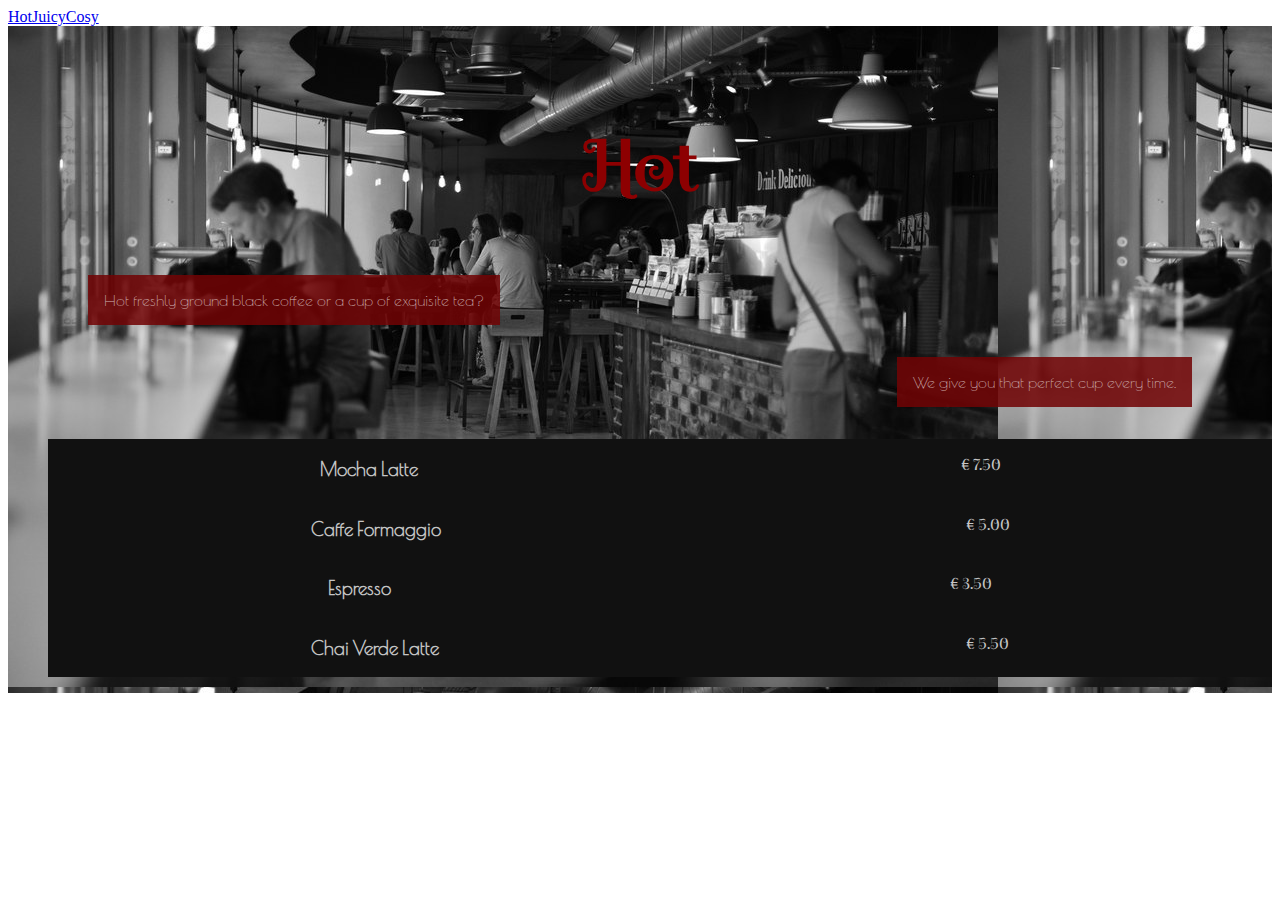
==== index.html @ 43ff61ba "Adding some fonts" ====
<!DOCTYPE html>
<html lang="en">

<head>
  <meta charset="UTF-8">
  <meta name="viewport" content="width=device-width, initial-scale=1.0">
  <title>exercise-html-css-caffe-retro
  </title>
  <link rel="stylesheet" href="index.css">
  <link rel="preconnect" href="https://fonts.googleapis.com" />
  <link rel="preconnect" href="https://fonts.gstatic.com" crossorigin />
  <link href="https://fonts.googleapis.com/css2?family=Poiret+One&family=Spirax&display=swap" rel="stylesheet" />
</head>

<header>
  <nav>
    <a href="hot.html">Hot</a><a href="juicy.html">Juicy</a><a href="cosy.html">Cosy</a>
  </nav>
</header>

<body>
  <section>
    <h1>Hot</h1>

    <div class="para_wrapper">
      <p>Hot freshly ground black coffee or a cup of exquisite tea?</p>
      <p>We give you that perfect cup every time.</p>
    </div>
    <ul>
      <li>
        <article>
          <h3>Mocha Latte</h3>
          <p>€ 7.50</p>
        </article>
      </li>
      <li>
        <article>
          <h3>Caffe Formaggio</h3>
          <p>€ 5.00</p>
        </article>
      </li>
      <li>
        <article>
          <h3>Espresso</h3>
          <p>€ 3.50</p>
        </article>
      </li>
      <li>
        <article>
          <h3>Chai Verde Latte</h3>
          <p>€ 5.50</p>
        </article>
      </li>
    </ul>
  </section>
</body>

</html>
---- index.css ----
body {
  /* font-family: "Poiret One", sans-serif;
font-family: "Spirax", sans-serif; */
}

section {
  background-image: image-set('/asstes/hot.jpg');
  display: flex;
  flex-direction: column;
  h1 {
    color: #8d0001;
    align-self: center;
    padding-top: 48px;
    font-size: 72px;
    font-family: 'Spirax', sans-serif;
  }
}
.para_wrapper {
  margin-inline: 80px;
  display: flex;
  align-content: center;
  flex-direction: column;
}
.para_wrapper > p {
  font-family: 'Poiret One', sans-serif;
  padding: 16px;
  color: #d0b4b4;
  background-color: #710305dc;
  align-self: flex-start;
  &:last-child {
    align-self: flex-end;
  }
}

article {
  font-family: 'Spirax', sans-serif;
  display: flex;
  flex-wrap: wrap;
  justify-content: space-around;
  background: #111111;
  color: #c5c5c5;
  h3 {
    font-family: 'Poiret One', sans-serif;
  }
}

ul {
  li {
    list-style: none;
  }
}
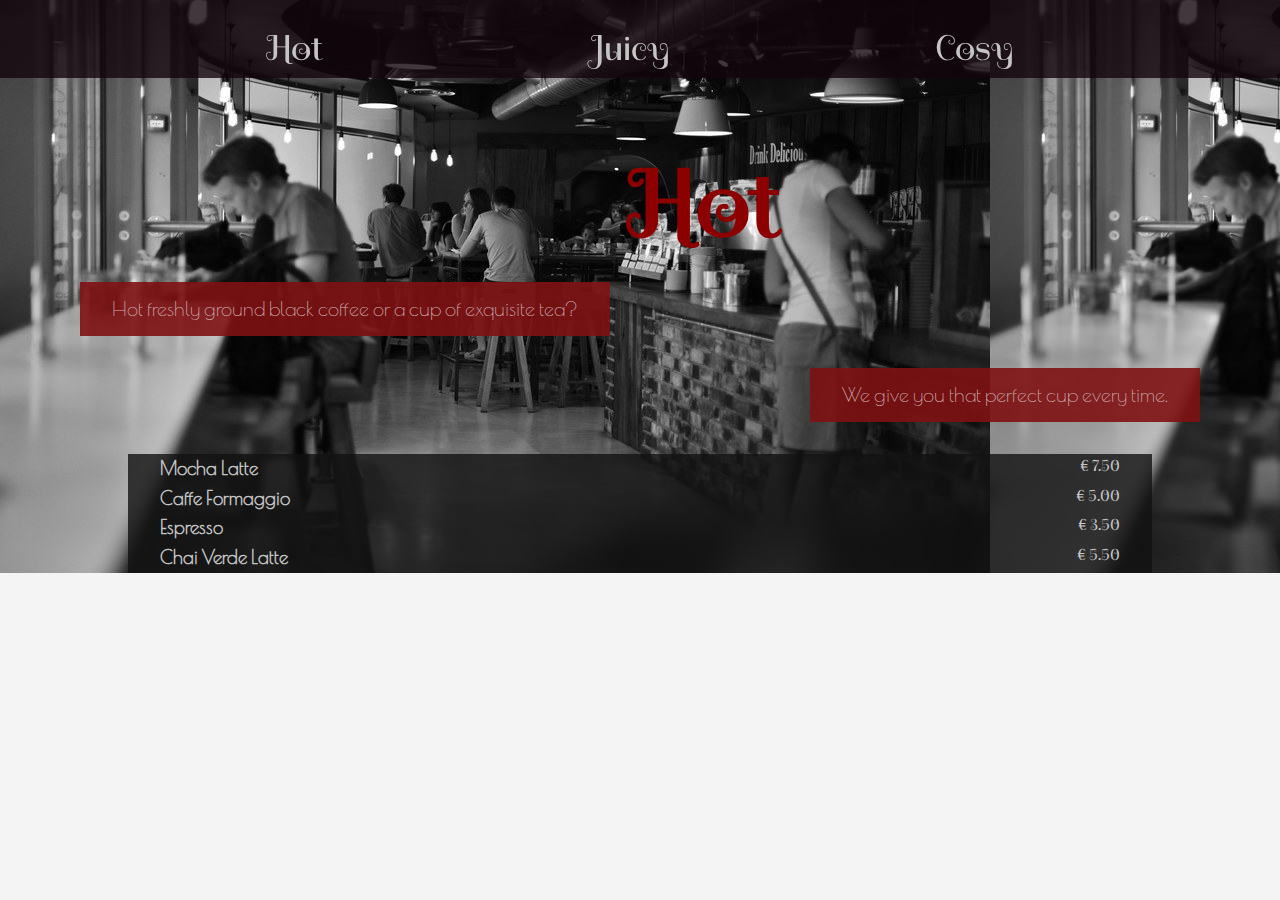
==== commit a73bf780: "centering the text" ====
--- a/index.html
+++ b/index.html
@@ -12,13 +12,13 @@
   <link href="https://fonts.googleapis.com/css2?family=Poiret+One&family=Spirax&display=swap" rel="stylesheet" />
 </head>
 
-<header>
-  <nav>
-    <a href="hot.html">Hot</a><a href="juicy.html">Juicy</a><a href="cosy.html">Cosy</a>
-  </nav>
-</header>
+<body>
+  <header>
+    <nav>
+      <a href="hot.html">Hot</a><a href="juicy.html">Juicy</a><a href="cosy.html">Cosy</a>
+    </nav>
+  </header>
 
-<body>
   <section>
     <h1>Hot</h1>
 
--- a/index.css
+++ b/index.css
@@ -1,17 +1,60 @@
+:root {
+  --main-bg-color: #cd8000;
+  --main-text-color: aliceblue;
+  --nav-bg-color: #a44801;
+  --nav-hover-color: #c3ab00;
+  --header-bg-color: #333;
+  --header-text-color: #fff;
+  --footer-bg-color: #a44801;
+  --footer-text-color: #fff;
+  --padding-small: 10px;
+  --padding-large: 20px;
+  --font-family: Arial, sans-serif;
+}
+/* Basic reset */
+* {
+  margin: 0;
+  padding: 0;
+  box-sizing: border-box;
+}
 body {
   /* font-family: "Poiret One", sans-serif;
 font-family: "Spirax", sans-serif; */
+
+  line-height: 1.6;
+  margin: 0;
+  padding: 0;
+  background: #f4f4f4;
 }
-
+nav {
+  display: flex;
+  position: fixed;
+  justify-content: space-evenly;
+  width: 100%;
+  padding-top: 20px;
+  background-color: hwb(324 2% 92% / 0.8);
+  color: #c5c5c5;
+  align-items: center;
+  align-content: center;
+  a {
+    text-decoration: none;
+    color: #c5c5c5;
+    font-size: 36px;
+    font-family: 'Spirax', sans-serif;
+  }
+}
 section {
   background-image: image-set('/asstes/hot.jpg');
+
   display: flex;
   flex-direction: column;
   h1 {
+    margin-left: 8rem;
     color: #8d0001;
     align-self: center;
-    padding-top: 48px;
-    font-size: 72px;
+    padding-top: 64px;
+    margin-top: 4rem;
+    font-size: 96px;
     font-family: 'Spirax', sans-serif;
   }
 }
@@ -20,15 +63,22 @@
   display: flex;
   align-content: center;
   flex-direction: column;
+  align-items: center;
 }
 .para_wrapper > p {
+  font-size: 20px;
   font-family: 'Poiret One', sans-serif;
-  padding: 16px;
+  padding: 11px;
   color: #d0b4b4;
-  background-color: #710305dc;
-  align-self: flex-start;
+  background-color: rgb(126, 17, 19, 0.9);
+  width: fit-content;
+  padding-inline: 2rem;
+
+  align-self: self-start;
   &:last-child {
-    align-self: flex-end;
+    align-self: self-end;
+
+    margin-block: 2rem;
   }
 }
 
@@ -36,8 +86,9 @@
   font-family: 'Spirax', sans-serif;
   display: flex;
   flex-wrap: wrap;
-  justify-content: space-around;
-  background: #111111;
+  justify-content: space-between;
+  padding-inline: 2rem;
+  background: rgb(17, 17, 17, 0.8);
   color: #c5c5c5;
   h3 {
     font-family: 'Poiret One', sans-serif;
@@ -45,6 +96,7 @@
 }
 
 ul {
+  margin-inline: 8rem;
   li {
     list-style: none;
   }
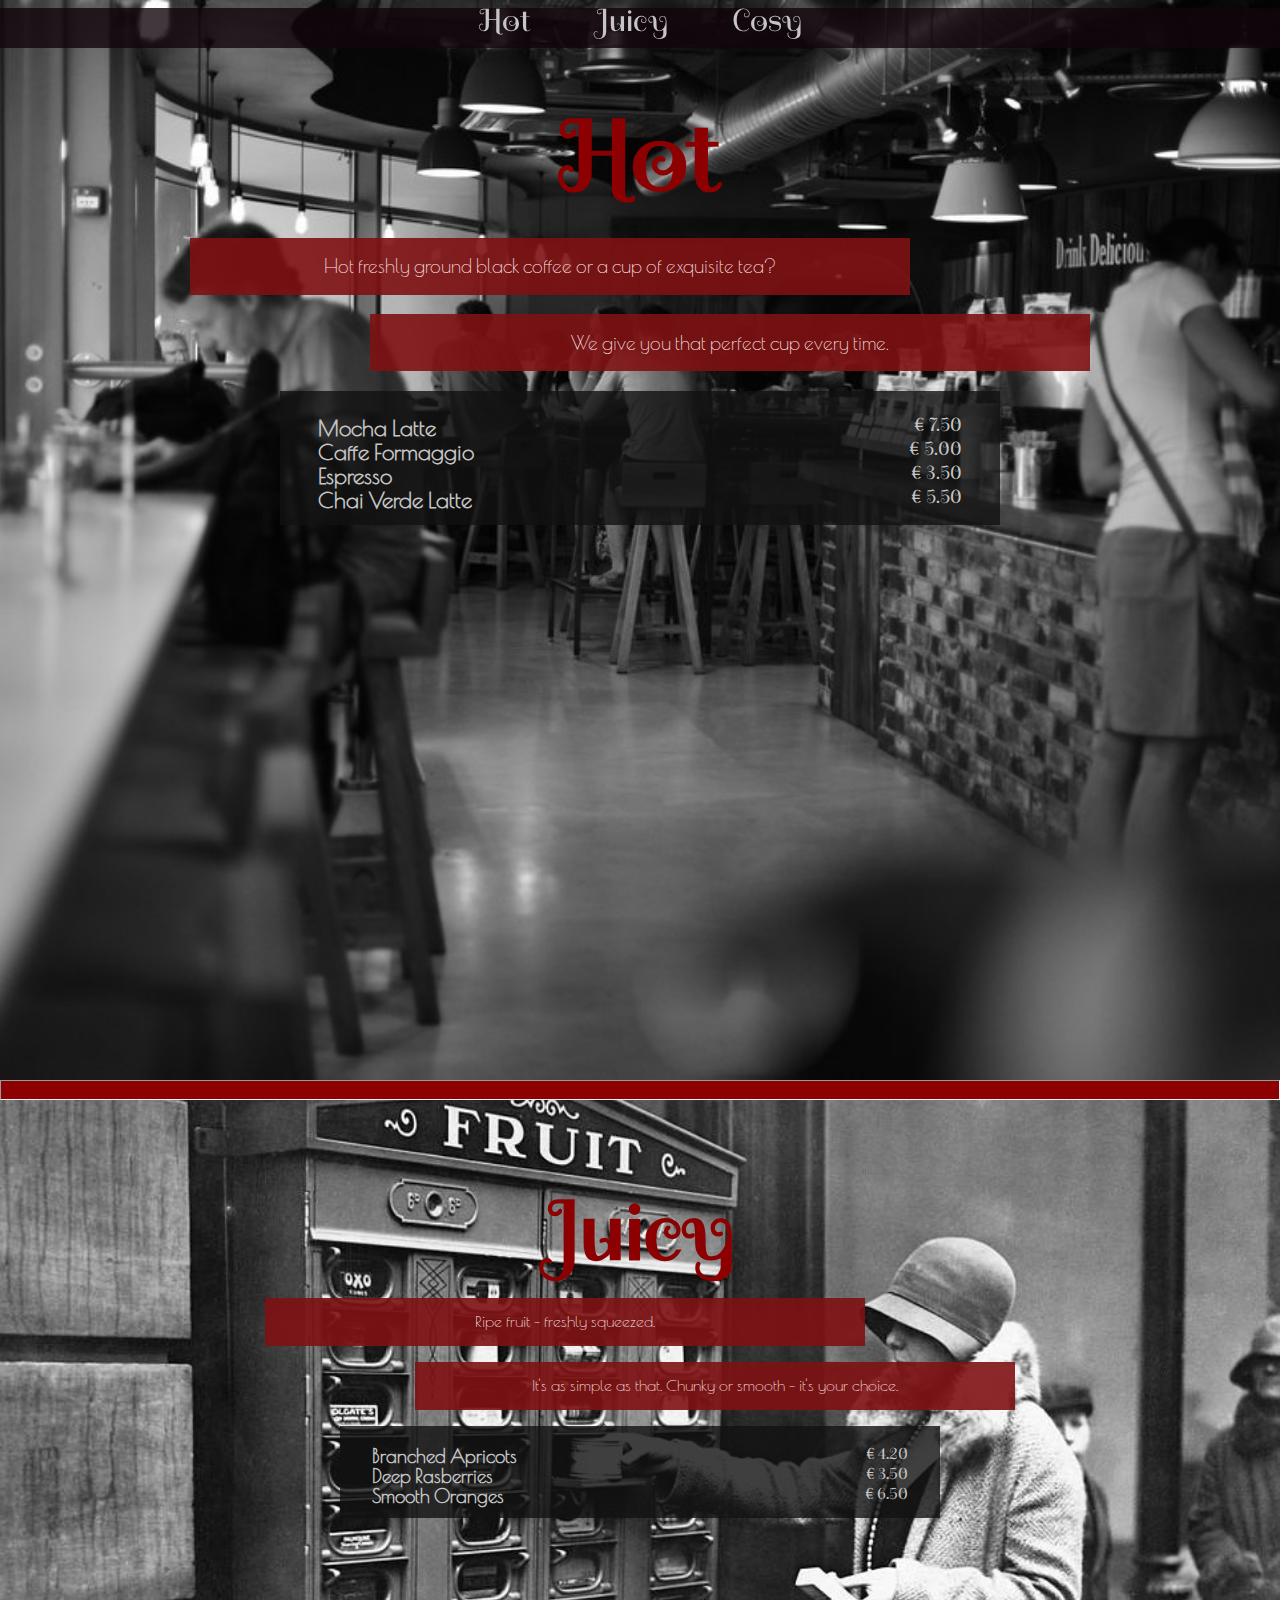
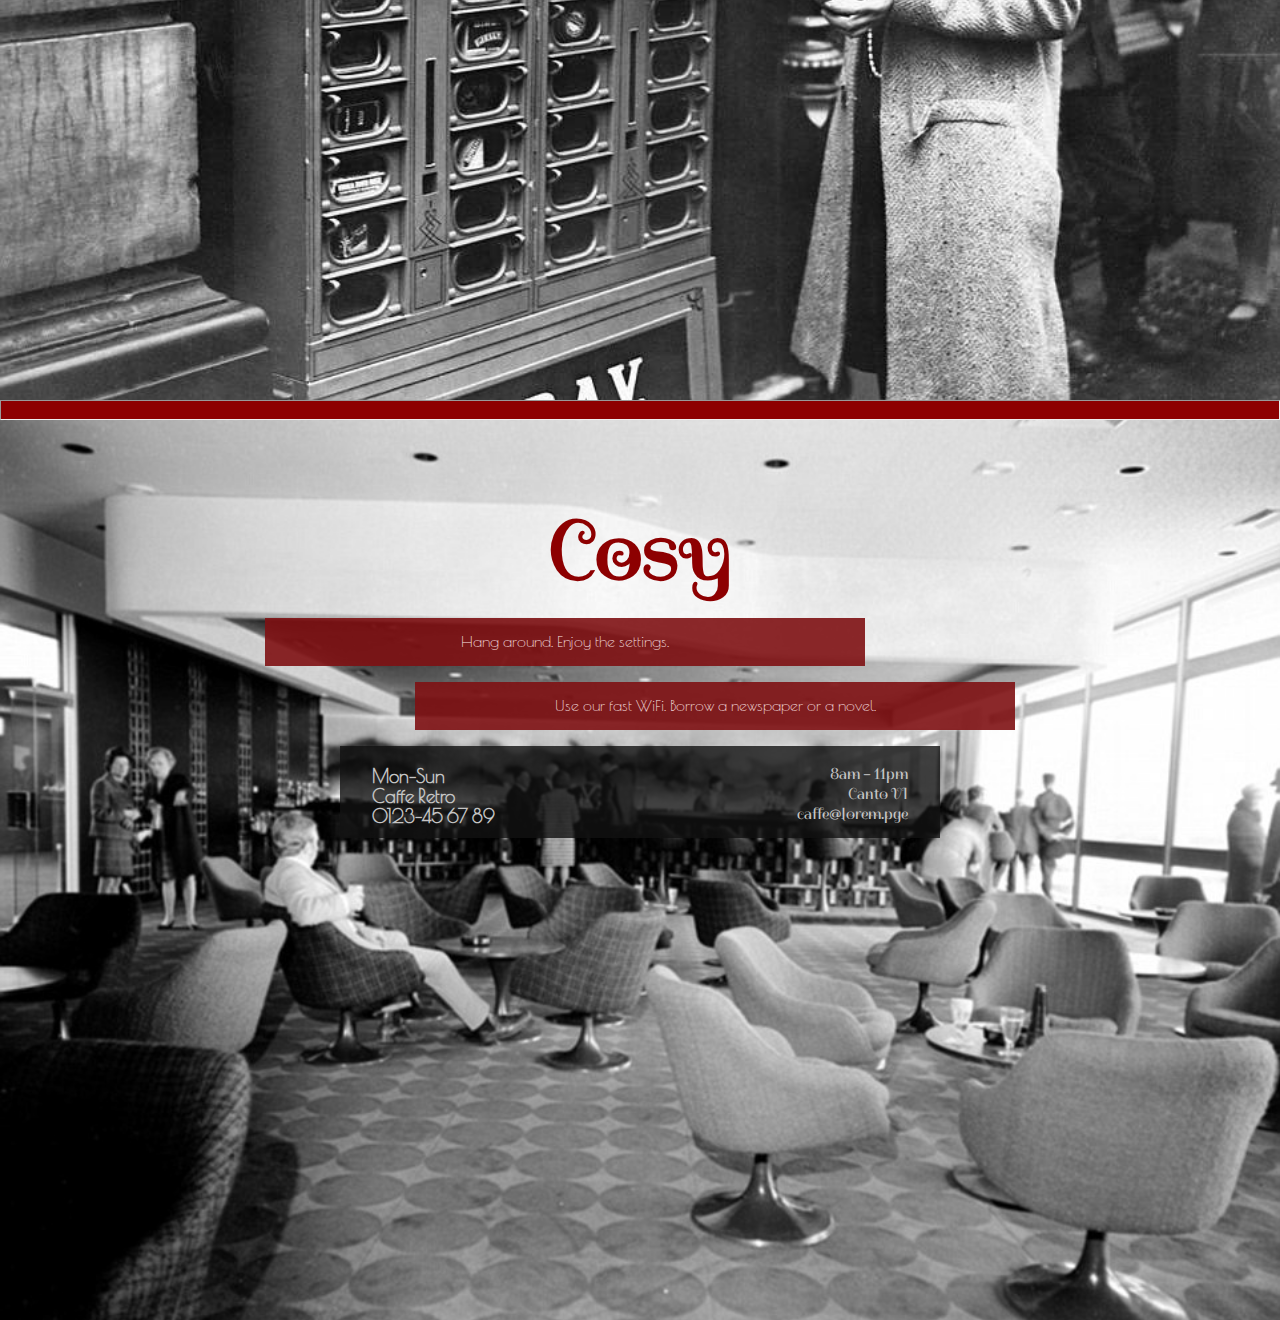
==== commit 116a239e: "adding bg.images" ====
--- a/index.html
+++ b/index.html
@@ -4,54 +4,117 @@
 <head>
   <meta charset="UTF-8">
   <meta name="viewport" content="width=device-width, initial-scale=1.0">
-  <title>exercise-html-css-caffe-retro
-  </title>
-  <link rel="stylesheet" href="index.css">
+  <title>caffe-retro Hot</title>
   <link rel="preconnect" href="https://fonts.googleapis.com" />
   <link rel="preconnect" href="https://fonts.gstatic.com" crossorigin />
   <link href="https://fonts.googleapis.com/css2?family=Poiret+One&family=Spirax&display=swap" rel="stylesheet" />
+  <link rel="stylesheet" href="index.css">
 </head>
 
 <body>
   <header>
     <nav>
-      <a href="hot.html">Hot</a><a href="juicy.html">Juicy</a><a href="cosy.html">Cosy</a>
+      <a href="index.html">Hot</a>
+      <a href="#juicy">Juicy</a>
+      <a href="#cosy">Cosy</a>
     </nav>
   </header>
 
-  <section>
-    <h1>Hot</h1>
+  <section class="container-hot">
+    <div class="container-wrapper">
+      <h1 class="container-title">Hot</h1>
+      <div class="para-container">
+        <p>Hot freshly ground black coffee or a cup of exquisite tea?</p>
+        <p>We give you that perfect cup every time.</p>
+      </div>
+      <ul class="list-container">
+        <li>
+          <article class="article">
+            <h3 class="article-head">Mocha Latte</h3>
+            <p class="article-price">€ 7.50</p>
+          </article>
+        </li>
+        <li>
+          <article class="article">
+            <h3 class="article-head">Caffe Formaggio</h3>
+            <p class="article-price">€ 5.00</p>
+          </article>
+        </li>
+        <li>
+          <article class="article">
+            <h3 class="article-head">Espresso</h3>
+            <p class="article-price">€ 3.50</p>
+          </article>
+        </li>
+        <li>
+          <article class="article">
+            <h3 class="article-head">Chai Verde Latte</h3>
+            <p class="article-price">€ 5.50</p>
+          </article>
+        </li>
+      </ul>
+    </div>
+  </section>
+  <hr class="horizontal">
+  <section class="container-juicy" id="juicy">
+    <div class="container-wrapper">
+      <h1 class="container-title">Juicy</h1>
+      <div class="para-container">
+        <p>Ripe fruit - freshly squeezed.</p>
+        <p>It's as simple as that. Chunky or smooth - it's your choice.</p>
+      </div>
+      <ul class="list-container">
+        <li>
+          <article class="article">
+            <h3 class="article-head">Branched Apricots</h3>
+            <p class="article-price">€ 4.20</p>
+          </article>
+        </li>
+        <li>
+          <article class="article">
+            <h3 class="article-head">Deep Rasberries</h3>
+            <p class="article-price">€ 3.50</p>
+          </article>
+        </li>
+        <li>
+          <article class="article">
+            <h3 class="article-head">Smooth Oranges</h3>
+            <p class="article-price">€ 6.50</p>
+          </article>
+        </li>
 
-    <div class="para_wrapper">
-      <p>Hot freshly ground black coffee or a cup of exquisite tea?</p>
-      <p>We give you that perfect cup every time.</p>
+      </ul>
     </div>
-    <ul>
-      <li>
-        <article>
-          <h3>Mocha Latte</h3>
-          <p>€ 7.50</p>
-        </article>
-      </li>
-      <li>
-        <article>
-          <h3>Caffe Formaggio</h3>
-          <p>€ 5.00</p>
-        </article>
-      </li>
-      <li>
-        <article>
-          <h3>Espresso</h3>
-          <p>€ 3.50</p>
-        </article>
-      </li>
-      <li>
-        <article>
-          <h3>Chai Verde Latte</h3>
-          <p>€ 5.50</p>
-        </article>
-      </li>
-    </ul>
+  </section>
+  <hr class="horizontal">
+  <section class="container-cosy" id="cosy">
+    <div class="container-wrapper">
+      <h1 class="container-title">Cosy</h1>
+      <div class="para-container">
+        <p>Hang around. Enjoy the settings.</p>
+        <p>Use our fast WiFi. Borrow a newspaper or a novel.</p>
+      </div>
+      <ul class="list-container">
+        <li>
+          <article class="article">
+            <h3 class="article-head">Mon-Sun</h3>
+            <p class="article-price">8am – 11pm</p>
+          </article>
+        </li>
+        <li>
+          <article class="article">
+            <h3 class="article-head">Caffe Retro</h3>
+            <p class="article-price">Canto VI</p>
+          </article>
+        </li>
+        <li>
+          <article class="article">
+            <h3 class="article-head">0123-45 67 89</h3>
+            <p class="article-price">caffe@lorem.pge</p>
+          </article>
+        </li>
+      </ul>
+    </div>
   </section>
 </body>
 
--- a/index.css
+++ b/index.css
@@ -1,15 +1,10 @@
 :root {
-  --main-bg-color: #cd8000;
-  --main-text-color: aliceblue;
-  --nav-bg-color: #a44801;
-  --nav-hover-color: #c3ab00;
-  --header-bg-color: #333;
-  --header-text-color: #fff;
-  --footer-bg-color: #a44801;
-  --footer-text-color: #fff;
-  --padding-small: 10px;
-  --padding-large: 20px;
-  --font-family: Arial, sans-serif;
+  --nav-bg-color: hwb(324 2% 92% / 0.8);
+  --list-bg-color: rgba(17, 17, 17, 0.8);
+  --title-color: #8d0001;
+  --text-color: #c5c5c5;
+  --font-Poiret: 'Poiret One', sans-serif;
+  --font-Spirax: 'Spirax', sans-serif;
 }
 /* Basic reset */
 * {
@@ -26,78 +21,126 @@
   padding: 0;
   background: #f4f4f4;
 }
-nav {
+header {
   display: flex;
   position: fixed;
   justify-content: space-evenly;
   width: 100%;
-  padding-top: 20px;
-  background-color: hwb(324 2% 92% / 0.8);
-  color: #c5c5c5;
-  align-items: center;
-  align-content: center;
+  background-color: var(--nav-bg-color);
+  color: var(--text-color);
+  height: 40px;
+  margin-top: 8px;
+}
+nav {
+  display: flex;
+  width: 100%;
+  justify-content: center;
+  gap: 4rem;
+  padding-block: 2px;
+  overflow: hidden;
+  align-items: flex-end;
   a {
     text-decoration: none;
-    color: #c5c5c5;
-    font-size: 36px;
-    font-family: 'Spirax', sans-serif;
+    color: var(--text-color);
+    font-size: 32px;
+    font-family: var(--font-Spirax);
   }
 }
-section {
-  background-image: image-set('/asstes/hot.jpg');
-
+.container-hot {
+  background-image: url('/asstes/hot.jpg');
+  background-size: cover;
+  background-repeat: no-repeat;
+  background-position: center;
+  width: 100%;
+  align-items: center;
+  height: 100vh;
   display: flex;
   flex-direction: column;
-  h1 {
-    margin-left: 8rem;
-    color: #8d0001;
-    align-self: center;
-    padding-top: 64px;
-    margin-top: 4rem;
-    font-size: 96px;
-    font-family: 'Spirax', sans-serif;
-  }
+  zoom: 1.2;
 }
-.para_wrapper {
-  margin-inline: 80px;
+.container-juicy {
+  background-image: url('/asstes/juicy.jpg');
+  background-size: cover;
+  background-repeat: no-repeat;
+  background-position: center;
+  width: 100%;
+  align-items: center;
+  height: 100vh;
+  display: flex;
+  flex-direction: column;
+}
+.container-cosy {
+  background-image: url('/asstes/cosy.jpg');
+  background-size: cover;
+  background-repeat: no-repeat;
+  background-position: center;
+  width: 100%;
+  align-items: center;
+  height: 100vh;
+  display: flex;
+  flex-direction: column;
+}
+.container-title {
+  color: var(--title-color);
+  align-self: center;
+  margin-top: 4rem;
+  font-size: 84px;
+  font-weight: 900;
+  font-family: var(--font-Spirax);
+}
+.container-wrapper {
+  display: flex;
+  flex-direction: column;
+  width: 750px;
+  align-items: center;
+}
+.para-container {
+  margin-inline: 2rem;
   display: flex;
   align-content: center;
   flex-direction: column;
   align-items: center;
+  min-width: 100%;
 }
-.para_wrapper > p {
-  font-size: 20px;
-  font-family: 'Poiret One', sans-serif;
+.para-container p {
+  font-family: var(--font-Poiret);
   padding: 11px;
-  color: #d0b4b4;
+  color: #ffe9e9;
   background-color: rgb(126, 17, 19, 0.9);
-  width: fit-content;
+  width: 600px;
+  display: flex;
+  justify-content: center;
   padding-inline: 2rem;
-
   align-self: self-start;
   &:last-child {
     align-self: self-end;
 
-    margin-block: 2rem;
+    margin-block: 1rem;
   }
 }
 
-article {
-  font-family: 'Spirax', sans-serif;
-  display: flex;
-  flex-wrap: wrap;
-  justify-content: space-between;
-  padding-inline: 2rem;
-  background: rgb(17, 17, 17, 0.8);
-  color: #c5c5c5;
-  h3 {
-    font-family: 'Poiret One', sans-serif;
-  }
+.list-container {
+  width: 600px;
+  padding: 1rem 2rem;
+  font-family: var(--font-Spirax);
+  background: var(--list-bg-color);
+  color: var(--text-color);
 }
 
-ul {
-  margin-inline: 8rem;
-  li {
-    list-style: none;
-  }
+.list-container li {
+  list-style: none;
+  height: 20px;
 }
+
+.article {
+  display: flex;
+  justify-content: space-between;
+}
+
+.article-head {
+  font-family: var(--font-Poiret);
+}
+.horizontal {
+  background-color: var(--title-color);
+  height: 20px;
+}
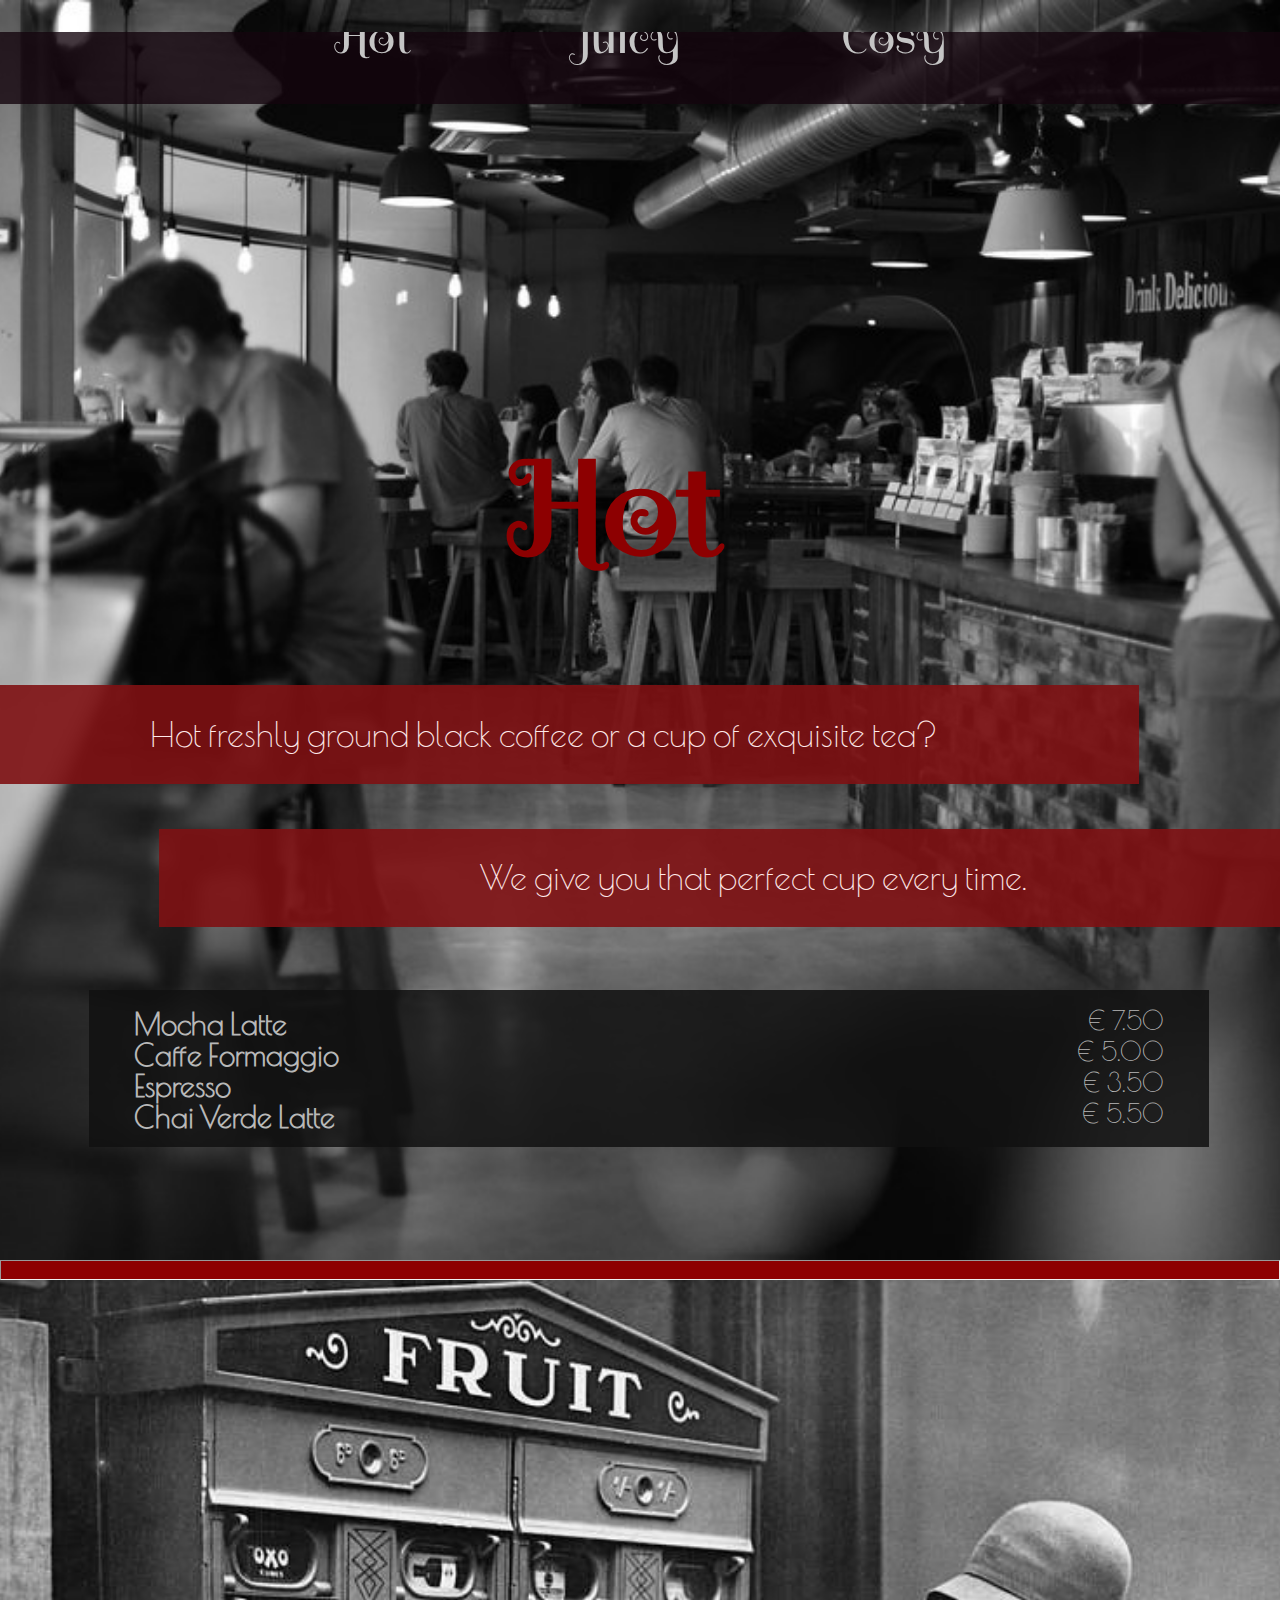
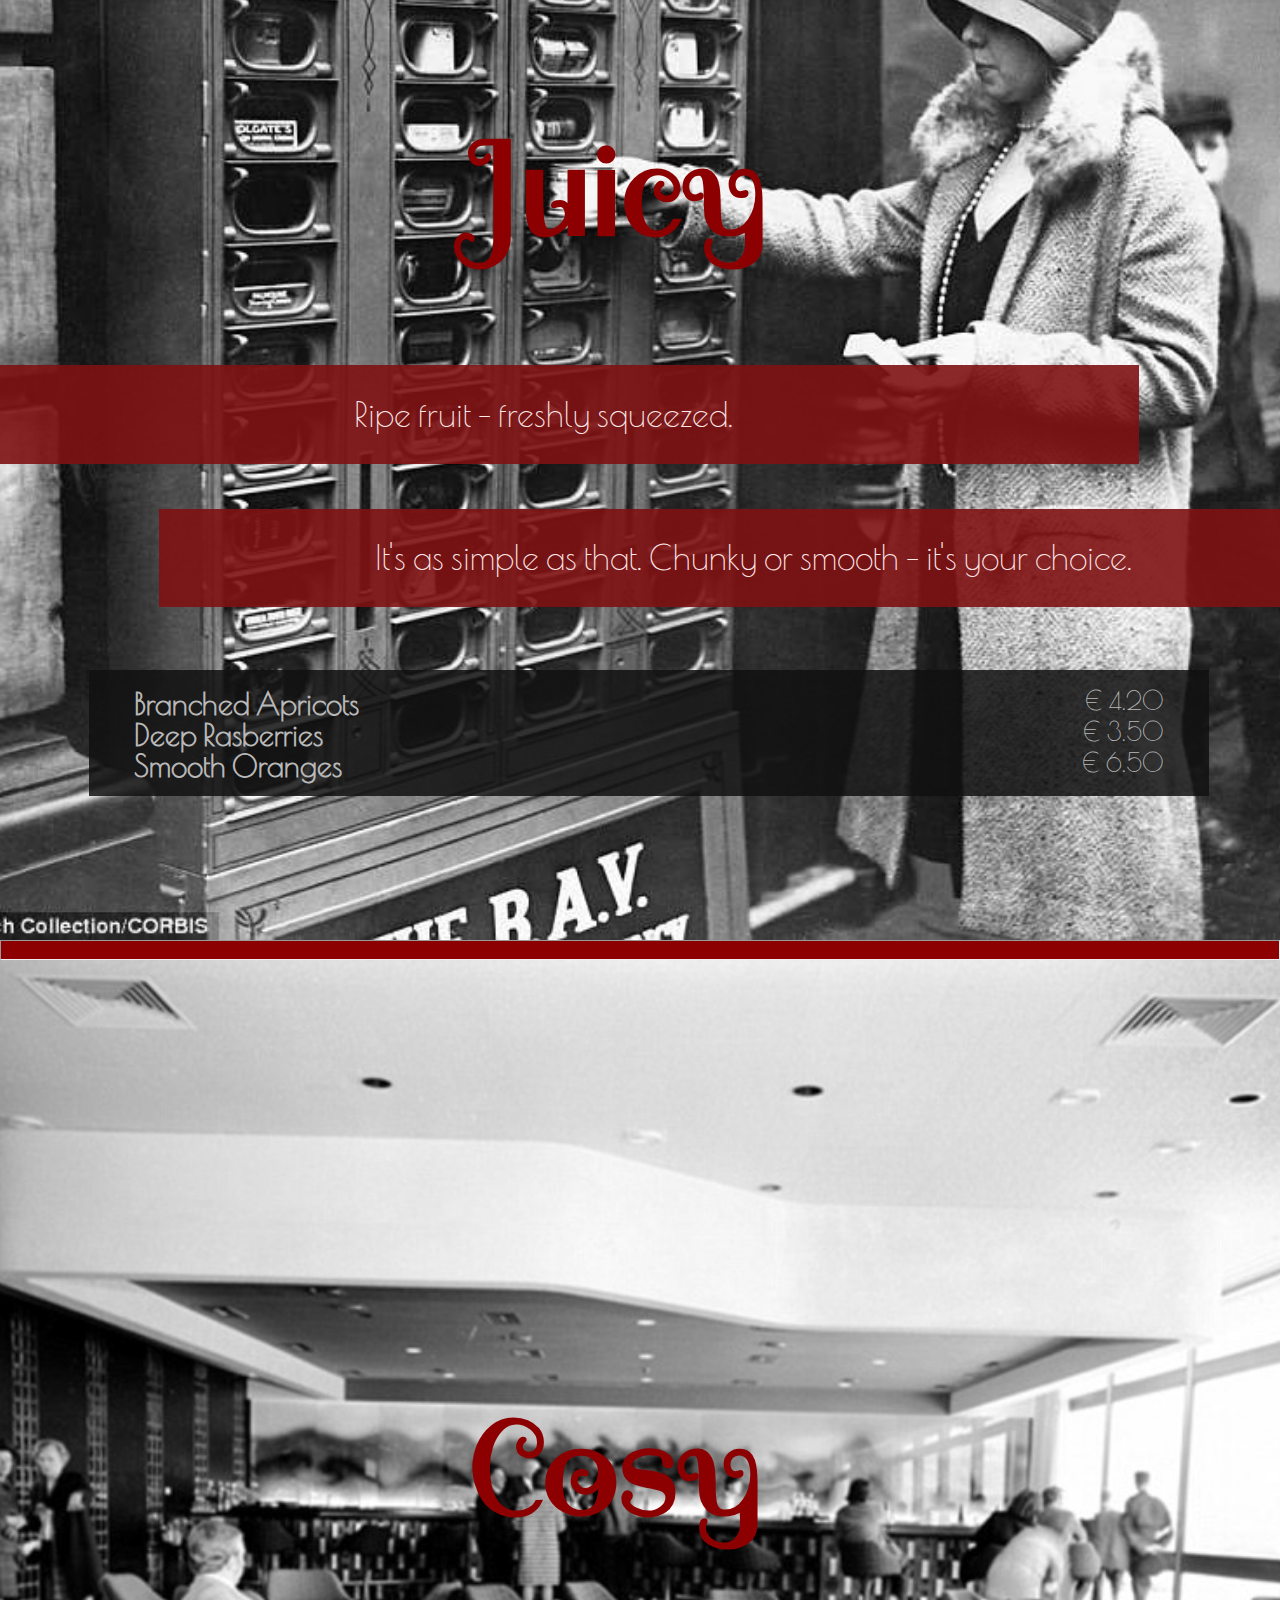
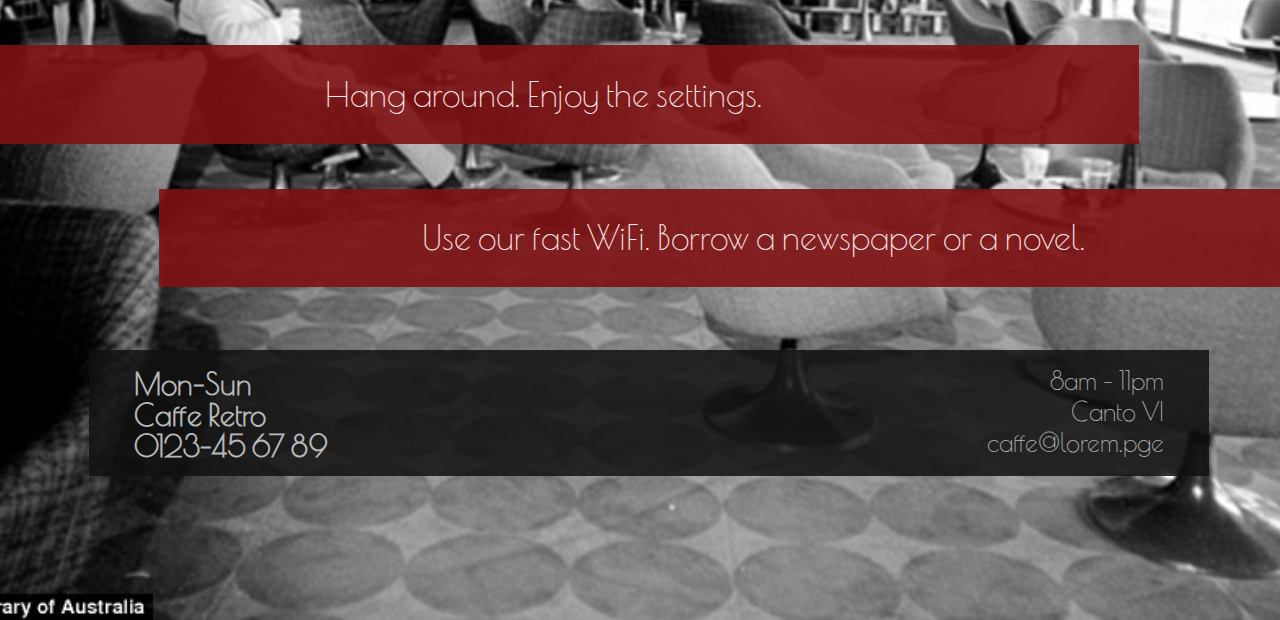
==== commit bfa963bb: "removing some extra code" ====
--- a/index.html
+++ b/index.html
@@ -20,7 +20,7 @@
     </nav>
   </header>
 
-  <section class="container-hot">
+  <section class="container-hot container">
     <div class="container-wrapper">
       <h1 class="container-title">Hot</h1>
       <div class="para-container">
@@ -56,7 +56,7 @@
     </div>
   </section>
   <hr class="horizontal">
-  <section class="container-juicy" id="juicy">
+  <section class="container-juicy container" id="juicy">
     <div class="container-wrapper">
       <h1 class="container-title">Juicy</h1>
       <div class="para-container">
@@ -87,7 +87,7 @@
     </div>
   </section>
   <hr class="horizontal">
-  <section class="container-cosy" id="cosy">
+  <section class="container-cosy container" id="cosy">
     <div class="container-wrapper">
       <h1 class="container-title">Cosy</h1>
       <div class="para-container">
--- a/index.css
+++ b/index.css
@@ -1,6 +1,7 @@
 :root {
   --nav-bg-color: hwb(324 2% 92% / 0.8);
-  --list-bg-color: rgba(17, 17, 17, 0.8);
+  --list-bg-color: rgba(17, 17, 17, 0.85);
+  --lis-color: #b8b8b8;
   --title-color: #8d0001;
   --text-color: #c5c5c5;
   --font-Poiret: 'Poiret One', sans-serif;
@@ -28,26 +29,35 @@
   width: 100%;
   background-color: var(--nav-bg-color);
   color: var(--text-color);
-  height: 40px;
-  margin-top: 8px;
+  margin-top: 2rem;
+  height: 8vh;
 }
 nav {
   display: flex;
   width: 100%;
   justify-content: center;
-  gap: 4rem;
-  padding-block: 2px;
+  gap: 10rem;
+  padding-block: 45px;
   overflow: hidden;
   align-items: flex-end;
   a {
     text-decoration: none;
     color: var(--text-color);
-    font-size: 32px;
+    font-size: 48px;
     font-family: var(--font-Spirax);
   }
 }
 .container-hot {
   background-image: url('/asstes/hot.jpg');
+  height: calc(100vh - 10vh);
+}
+.container-juicy {
+  background-image: url('/asstes/juicy.jpg');
+}
+.container-cosy {
+  background-image: url('/asstes/cosy.jpg');
+}
+.container {
   background-size: cover;
   background-repeat: no-repeat;
   background-position: center;
@@ -56,80 +66,89 @@
   height: 100vh;
   display: flex;
   flex-direction: column;
-  zoom: 1.2;
-}
-.container-juicy {
-  background-image: url('/asstes/juicy.jpg');
-  background-size: cover;
-  background-repeat: no-repeat;
-  background-position: center;
-  width: 100%;
-  align-items: center;
-  height: 100vh;
-  display: flex;
-  flex-direction: column;
-}
-.container-cosy {
-  background-image: url('/asstes/cosy.jpg');
-  background-size: cover;
-  background-repeat: no-repeat;
-  background-position: center;
-  width: 100%;
-  align-items: center;
-  height: 100vh;
-  display: flex;
-  flex-direction: column;
+  zoom: 1.4;
 }
 .container-title {
   color: var(--title-color);
   align-self: center;
-  margin-top: 4rem;
-  font-size: 84px;
+  font-size: 96px;
   font-weight: 900;
   font-family: var(--font-Spirax);
+  margin-top: 3rem;
+  padding-right: 3rem;
 }
+/* .cosy-title {
+  color: var(--title-color);
+  align-self: center;
+  font-size: 152px;
+  font-weight: 900;
+  font-family: var(--font-Spirax);
+  padding-right: 0rem;
+} */
 .container-wrapper {
   display: flex;
   flex-direction: column;
-  width: 750px;
+  /* width: 700px; */
   align-items: center;
+  margin-top: 15rem;
+
+  padding-left: 0.8rem;
 }
+/* .cosy-wrapper {
+  display: flex;
+  align-items: center;
+  margin-top: 16.5rem;
+} */
 .para-container {
   margin-inline: 2rem;
   display: flex;
   align-content: center;
   flex-direction: column;
   align-items: center;
-  min-width: 100%;
+  width: 1000px;
+  margin-top: 3rem;
 }
 .para-container p {
+  font-size: 24px;
   font-family: var(--font-Poiret);
   padding: 11px;
+  padding-block: 1rem;
   color: #ffe9e9;
   background-color: rgb(126, 17, 19, 0.9);
-  width: 600px;
+  /* width: 450px; */
+  width: 850px;
   display: flex;
   justify-content: center;
-  padding-inline: 2rem;
+  /* padding-inline: 1rem; */
+  margin-bottom: 2rem;
   align-self: self-start;
-  &:last-child {
+  /* &:last-child {
     align-self: self-end;
-
-    margin-block: 1rem;
-  }
+  } */
+}
+.para-container :last-child {
+  align-self: self-end;
 }
 
 .list-container {
-  width: 600px;
-  padding: 1rem 2rem;
-  font-family: var(--font-Spirax);
+  display: flex;
+  flex-direction: column;
+  justify-content: center;
+  padding: 0.5rem 2rem 1rem;
+  font-family: var(--font-Poiret);
   background: var(--list-bg-color);
+  margin-top: 0.8rem;
+  width: 800px;
+  height: fit-content;
+  /* height: 150px; */
   color: var(--text-color);
 }
 
 .list-container li {
   list-style: none;
-  height: 20px;
+  height: 22px;
+  font-size: 18px;
+  color: var(--lis-color);
 }
 
 .article {
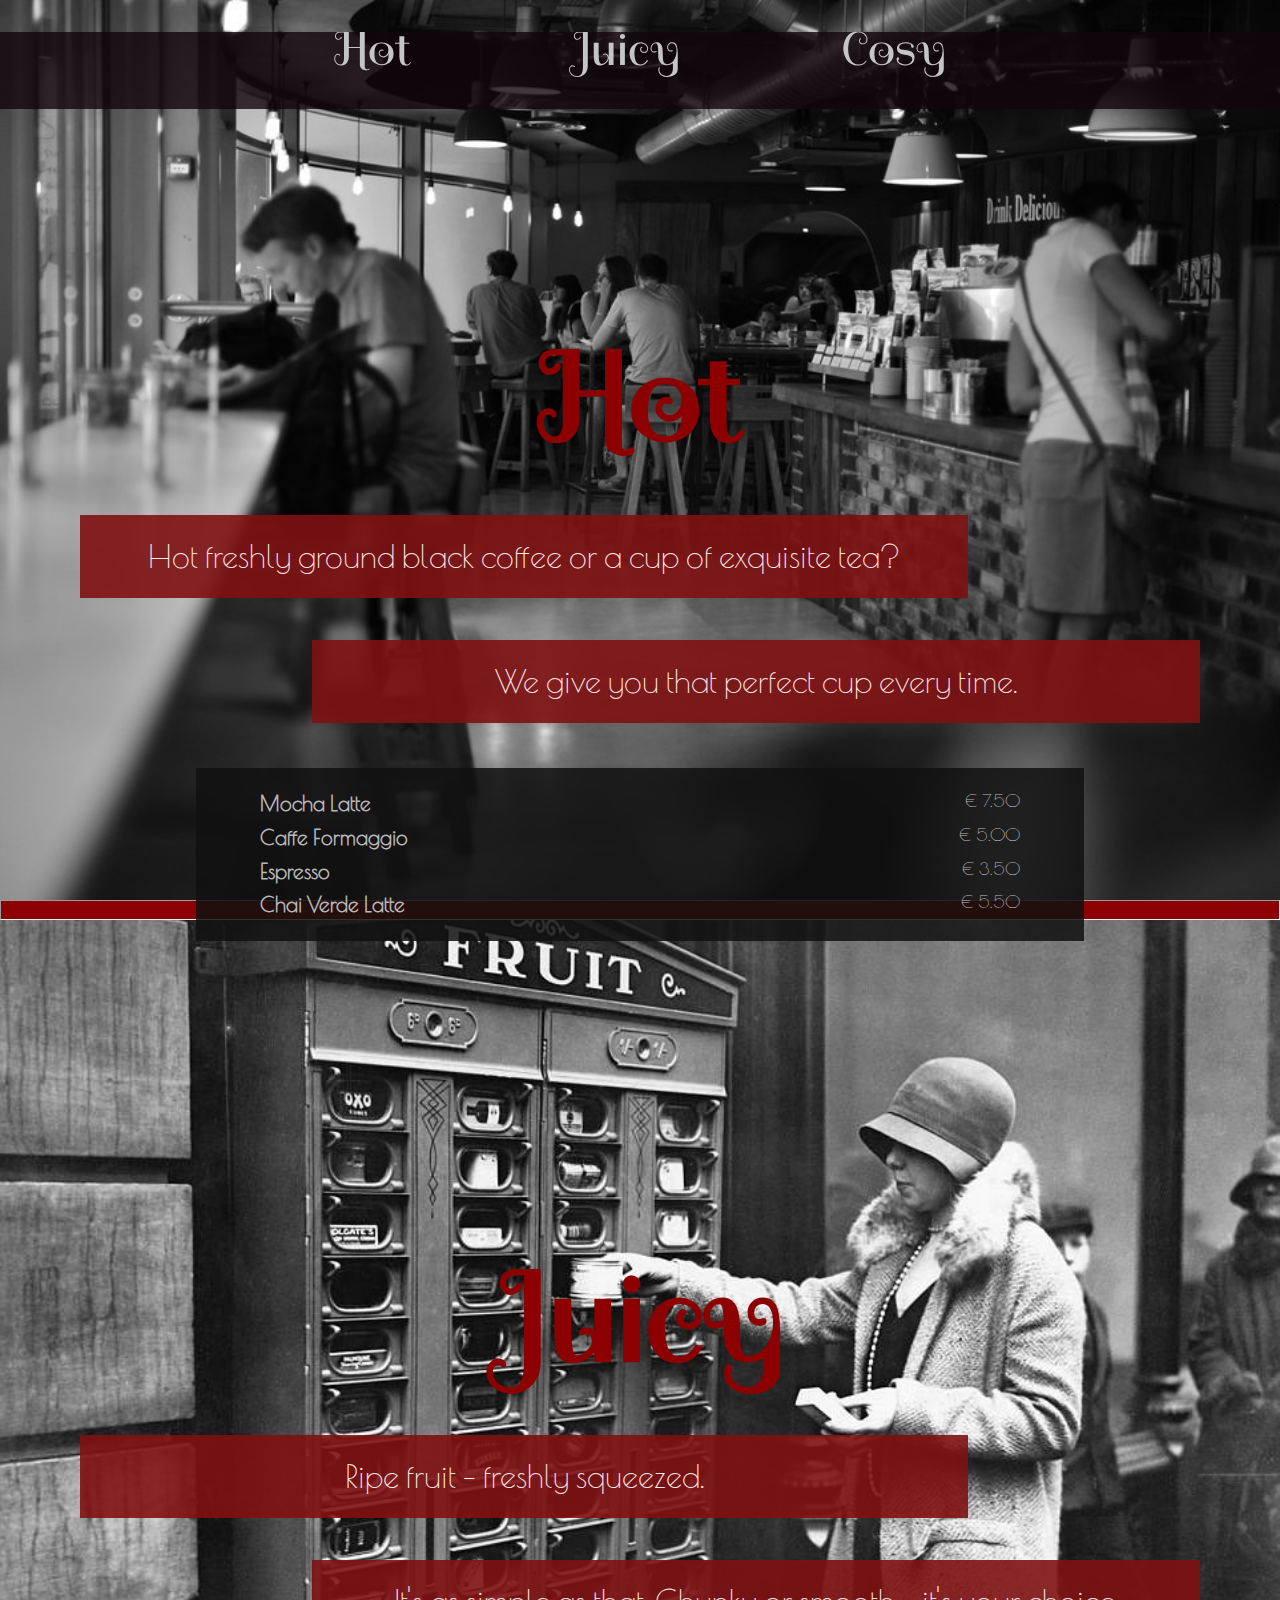
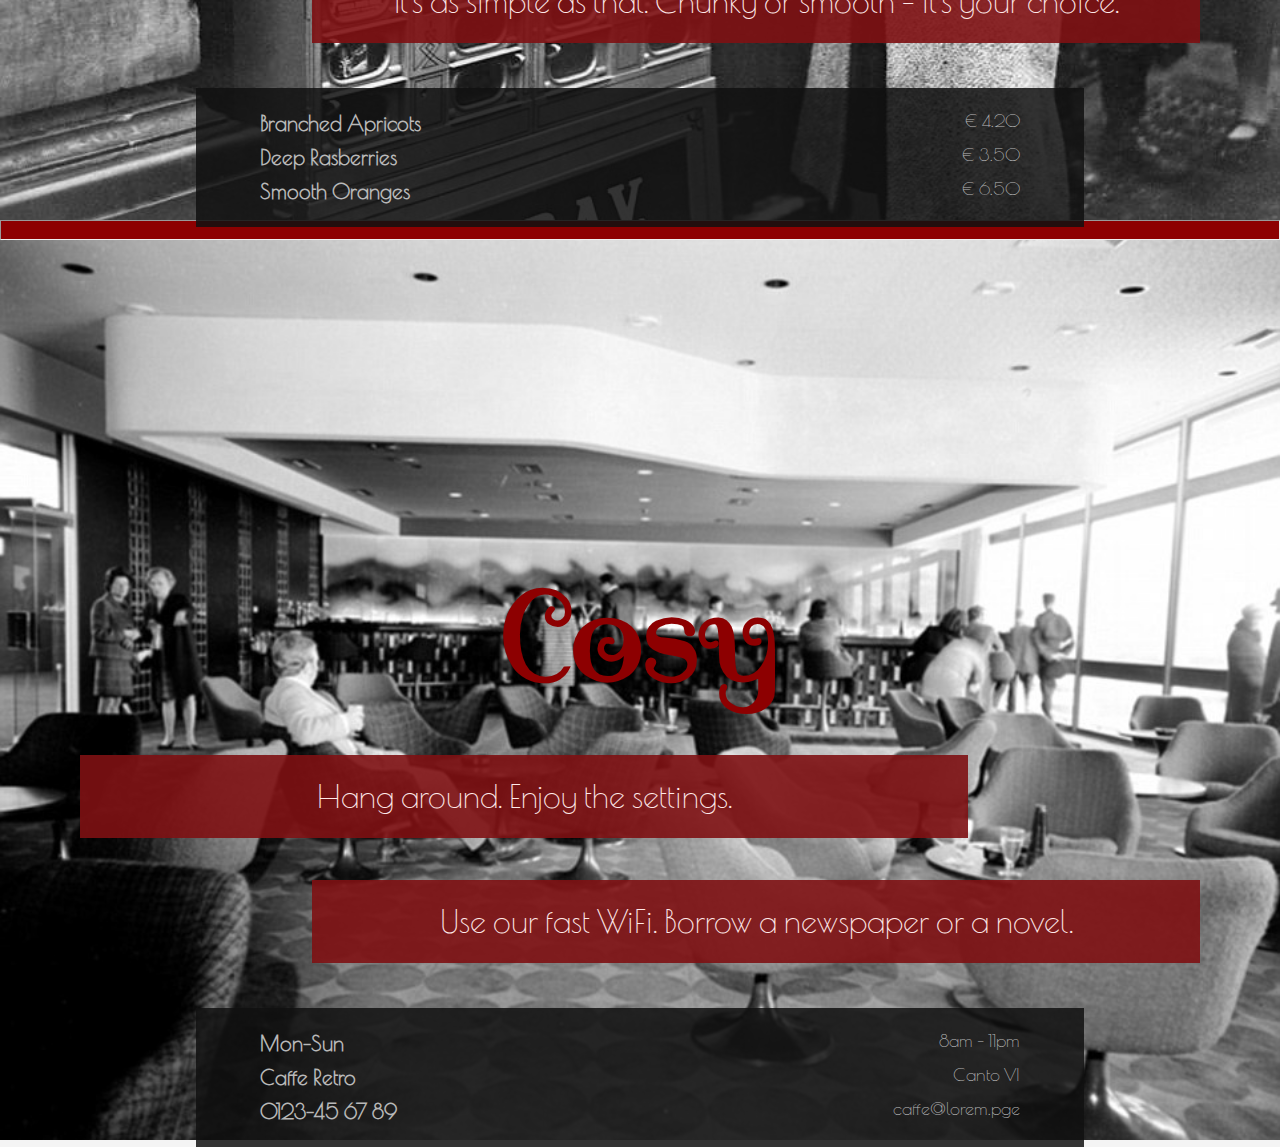
==== commit 8418c155: "adding container size to match the image" ====
--- a/index.html
+++ b/index.html
@@ -12,8 +12,8 @@
 </head>
 
 <body>
-  <header>
-    <nav>
+  <header class="header">
+    <nav class="nav">
       <a href="index.html">Hot</a>
       <a href="#juicy">Juicy</a>
       <a href="#cosy">Cosy</a>
--- a/index.css
+++ b/index.css
@@ -22,31 +22,42 @@
   padding: 0;
   background: #f4f4f4;
 }
-header {
+.header {
   display: flex;
+  flex-wrap: wrap;
   position: fixed;
   justify-content: space-evenly;
   width: 100%;
-  background-color: var(--nav-bg-color);
   color: var(--text-color);
-  margin-top: 2rem;
-  height: 8vh;
+  /* margin-top: 2rem; */
+  top: 2rem;
+  /* height: 8vh; */
 }
-nav {
+.nav {
   display: flex;
   width: 100%;
   justify-content: center;
   gap: 10rem;
-  padding-block: 45px;
+  background-color: var(--nav-bg-color);
   overflow: hidden;
-  align-items: flex-end;
-  a {
+  position: absolute;
+  /* align-items: flex-start; */
+  /* a {
     text-decoration: none;
     color: var(--text-color);
     font-size: 48px;
     font-family: var(--font-Spirax);
-  }
+  } */
 }
+.nav a {
+  text-decoration: none;
+  color: var(--text-color);
+  font-size: 48px;
+  font-family: var(--font-Spirax);
+  position: relative;
+  top: -20px;
+}
+
 .container-hot {
   background-image: url('/asstes/hot.jpg');
   height: calc(100vh - 10vh);
@@ -61,21 +72,21 @@
   background-size: cover;
   background-repeat: no-repeat;
   background-position: center;
-  width: 100%;
+  /* width: 100%; */
   align-items: center;
   height: 100vh;
   display: flex;
   flex-direction: column;
-  zoom: 1.4;
+  /* zoom: 1.4; */
 }
 .container-title {
   color: var(--title-color);
   align-self: center;
-  font-size: 96px;
+  font-size: 8rem;
   font-weight: 900;
   font-family: var(--font-Spirax);
-  margin-top: 3rem;
-  padding-right: 3rem;
+  margin-top: 5.5rem;
+  /* padding-right: 3rem; */
 }
 /* .cosy-title {
   color: var(--title-color);
@@ -90,9 +101,8 @@
   flex-direction: column;
   /* width: 700px; */
   align-items: center;
-  margin-top: 15rem;
-
-  padding-left: 0.8rem;
+  margin-top: 13rem;
+  /* padding-left: 0.8rem; */
 }
 /* .cosy-wrapper {
   display: flex;
@@ -100,31 +110,37 @@
   margin-top: 16.5rem;
 } */
 .para-container {
+  /* border: 2px solid green; */
   margin-inline: 2rem;
   display: flex;
   align-content: center;
   flex-direction: column;
   align-items: center;
-  width: 1000px;
-  margin-top: 3rem;
+  /* min-width: max-content; */
+  width: 1120px;
+  margin-top: 0.3rem;
 }
 .para-container p {
-  font-size: 24px;
+  display: flex;
+  font-size: 32px;
+  min-width: 888px;
   font-family: var(--font-Poiret);
-  padding: 11px;
+  /* padding: 11px; */
+  padding-inline: 3rem;
+  /* padding-top: 1rem; */
   padding-block: 1rem;
   color: #ffe9e9;
   background-color: rgb(126, 17, 19, 0.9);
   /* width: 450px; */
-  width: 850px;
-  display: flex;
+  /* width: 100%; */
+  /* display: flex; */
+  /* padding-inline: 1rem; */
+  margin-block: 0.6rem 2rem;
+  align-self: self-start;
+  align-items: center;
   justify-content: center;
-  /* padding-inline: 1rem; */
-  margin-bottom: 2rem;
-  align-self: self-start;
-  /* &:last-child {
-    align-self: self-end;
-  } */
+  align-content: flex-end;
+  flex-direction: column-reverse;
 }
 .para-container :last-child {
   align-self: self-end;
@@ -134,11 +150,11 @@
   display: flex;
   flex-direction: column;
   justify-content: center;
-  padding: 0.5rem 2rem 1rem;
+  padding: 1.2rem 4rem;
   font-family: var(--font-Poiret);
   background: var(--list-bg-color);
   margin-top: 0.8rem;
-  width: 800px;
+  min-width: 888px;
   height: fit-content;
   /* height: 150px; */
   color: var(--text-color);
@@ -146,7 +162,7 @@
 
 .list-container li {
   list-style: none;
-  height: 22px;
+  /* height: 22px; */
   font-size: 18px;
   color: var(--lis-color);
 }
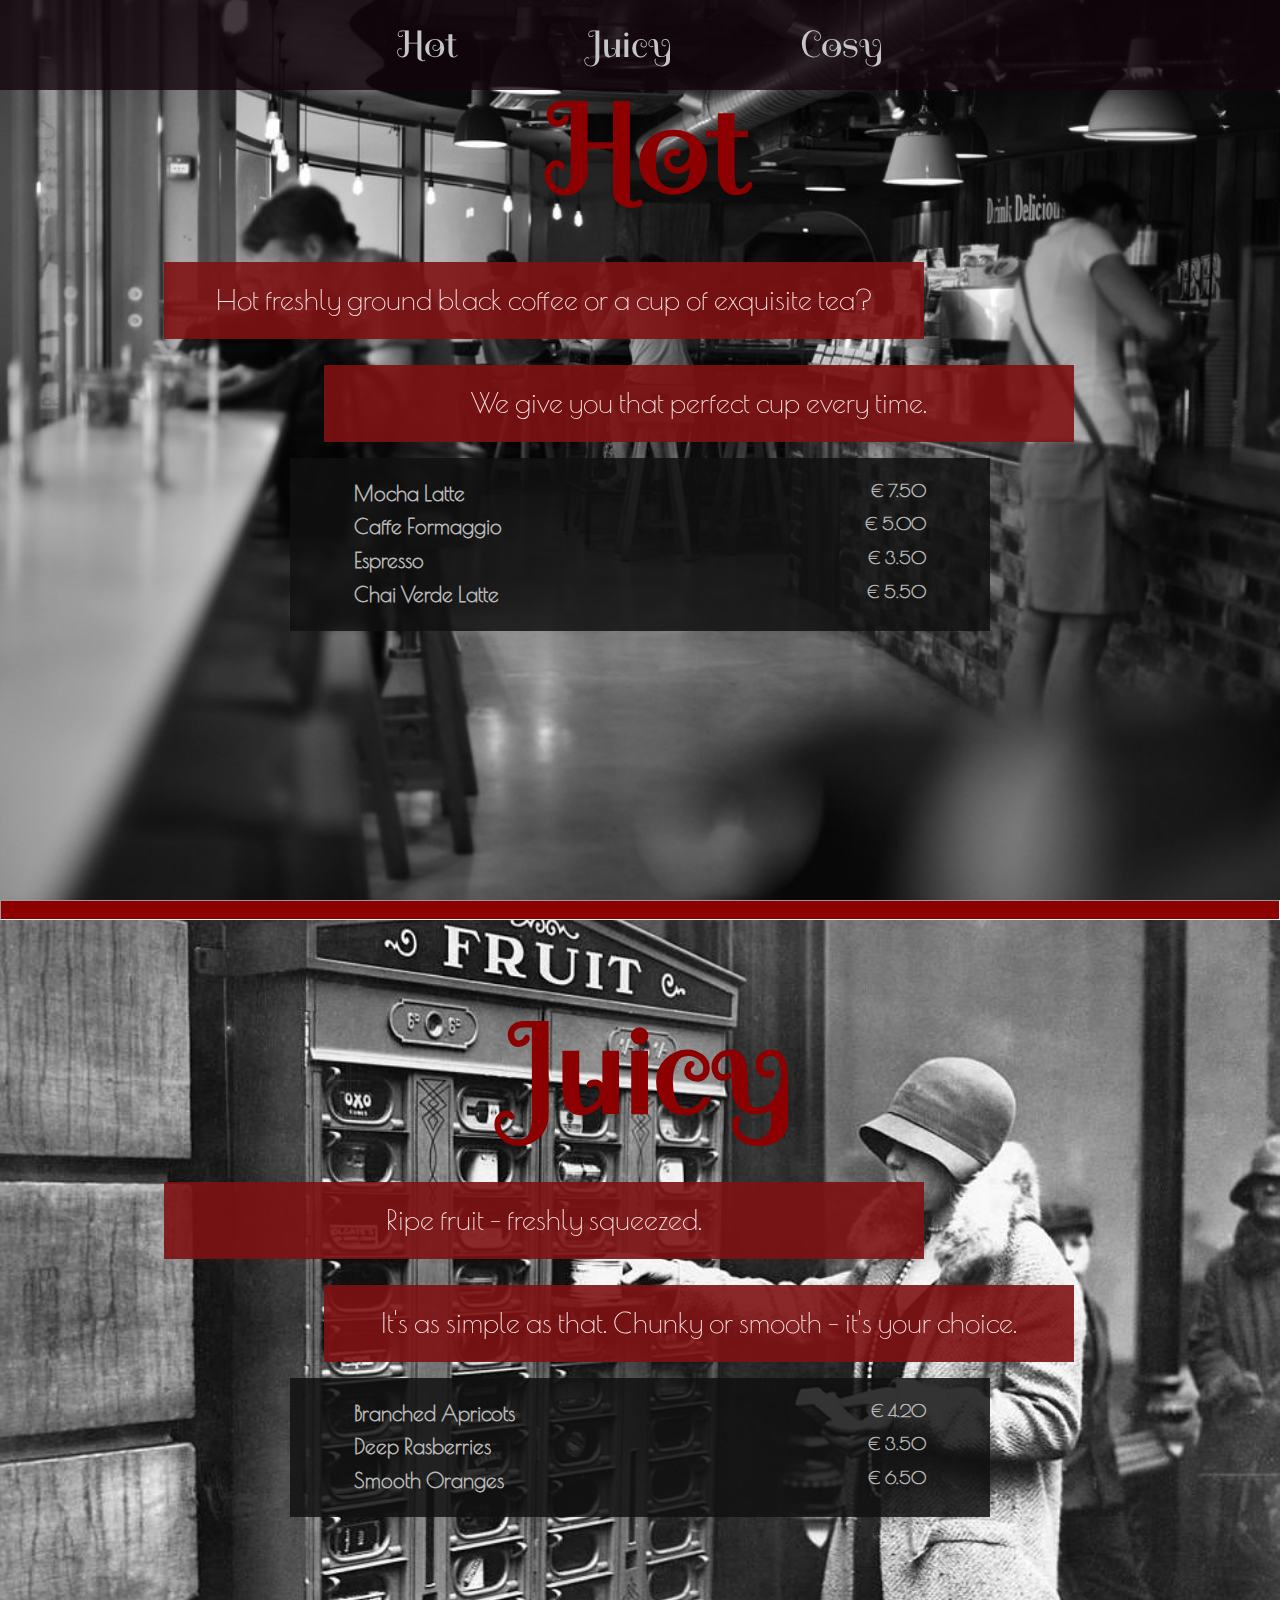
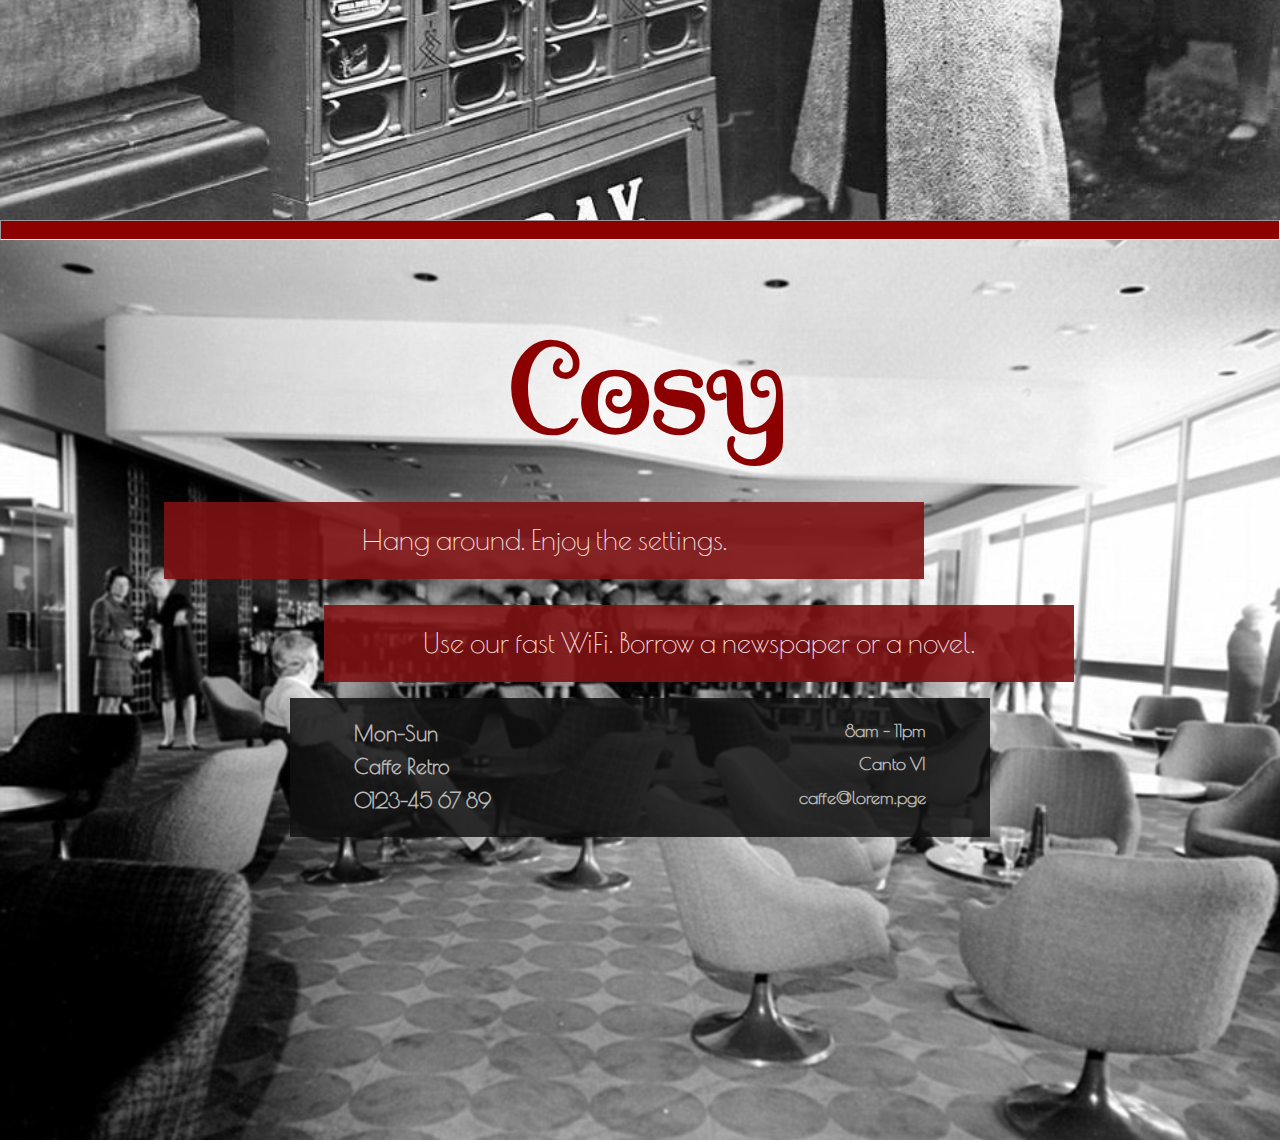
==== commit 9a90e957: "finish" ====
--- a/index.html
+++ b/index.html
@@ -14,13 +14,13 @@
 <body>
   <header class="header">
     <nav class="nav">
-      <a href="index.html">Hot</a>
-      <a href="#juicy">Juicy</a>
-      <a href="#cosy">Cosy</a>
+      <a class="link" href="#hot">Hot</a>
+      <a class="link" href="#juicy">Juicy</a>
+      <a class="link" href="#cosy">Cosy</a>
     </nav>
   </header>
 
-  <section class="container-hot container">
+  <section class="container-hot container" id="hot">
     <div class="container-wrapper">
       <h1 class="container-title">Hot</h1>
       <div class="para-container">
--- a/index.css
+++ b/index.css
@@ -13,14 +13,15 @@
   padding: 0;
   box-sizing: border-box;
 }
+html {
+  scroll-behavior: smooth;
+}
 body {
-  /* font-family: "Poiret One", sans-serif;
-font-family: "Spirax", sans-serif; */
-
   line-height: 1.6;
   margin: 0;
   padding: 0;
   background: #f4f4f4;
+  font-family: var(--font-Poiret);
 }
 .header {
   display: flex;
@@ -28,39 +29,26 @@
   position: fixed;
   justify-content: space-evenly;
   width: 100%;
-  color: var(--text-color);
-  /* margin-top: 2rem; */
-  top: 2rem;
-  /* height: 8vh; */
+  background-color: var(--nav-bg-color);
+  align-items: center;
+  height: 10vh;
 }
 .nav {
   display: flex;
-  width: 100%;
   justify-content: center;
-  gap: 10rem;
-  background-color: var(--nav-bg-color);
+  gap: 8rem;
   overflow: hidden;
   position: absolute;
-  /* align-items: flex-start; */
-  /* a {
-    text-decoration: none;
-    color: var(--text-color);
-    font-size: 48px;
-    font-family: var(--font-Spirax);
-  } */
 }
-.nav a {
+.nav .link {
   text-decoration: none;
   color: var(--text-color);
-  font-size: 48px;
+  font-size: clamp(24px, 3vw, 48px);
   font-family: var(--font-Spirax);
-  position: relative;
-  top: -20px;
 }
 
 .container-hot {
   background-image: url('/asstes/hot.jpg');
-  height: calc(100vh - 10vh);
 }
 .container-juicy {
   background-image: url('/asstes/juicy.jpg');
@@ -72,7 +60,6 @@
   background-size: cover;
   background-repeat: no-repeat;
   background-position: center;
-  /* width: 100%; */
   align-items: center;
   height: 100vh;
   display: flex;
@@ -85,65 +72,40 @@
   font-size: 8rem;
   font-weight: 900;
   font-family: var(--font-Spirax);
-  margin-top: 5.5rem;
-  /* padding-right: 3rem; */
+  margin-left: 1rem;
+  margin-top: 3rem;
 }
-/* .cosy-title {
-  color: var(--title-color);
-  align-self: center;
-  font-size: 152px;
-  font-weight: 900;
-  font-family: var(--font-Spirax);
-  padding-right: 0rem;
-} */
+
 .container-wrapper {
   display: flex;
   flex-direction: column;
-  /* width: 700px; */
   align-items: center;
-  margin-top: 13rem;
-  /* padding-left: 0.8rem; */
 }
-/* .cosy-wrapper {
-  display: flex;
-  align-items: center;
-  margin-top: 16.5rem;
-} */
+
 .para-container {
-  /* border: 2px solid green; */
-  margin-inline: 2rem;
   display: flex;
   align-content: center;
   flex-direction: column;
   align-items: center;
-  /* min-width: max-content; */
-  width: 1120px;
-  margin-top: 0.3rem;
 }
 .para-container p {
   display: flex;
-  font-size: 32px;
-  min-width: 888px;
-  font-family: var(--font-Poiret);
-  /* padding: 11px; */
-  padding-inline: 3rem;
-  /* padding-top: 1rem; */
-  padding-block: 1rem;
-  color: #ffe9e9;
-  background-color: rgb(126, 17, 19, 0.9);
-  /* width: 450px; */
-  /* width: 100%; */
-  /* display: flex; */
-  /* padding-inline: 1rem; */
-  margin-block: 0.6rem 2rem;
   align-self: self-start;
   align-items: center;
   justify-content: center;
-  align-content: flex-end;
   flex-direction: column-reverse;
+  position: relative;
+  padding-block: 1rem;
+  font-size: 28px;
+  color: #ffe9e9;
+  background-color: rgb(126, 17, 19, 0.9);
+  width: 760px;
+  margin-block: 0.6rem 1rem;
+  right: 6rem;
 }
 .para-container :last-child {
-  align-self: self-end;
+  width: 750px;
+  left: 4rem;
 }
 
 .list-container {
@@ -151,18 +113,15 @@
   flex-direction: column;
   justify-content: center;
   padding: 1.2rem 4rem;
-  font-family: var(--font-Poiret);
   background: var(--list-bg-color);
-  margin-top: 0.8rem;
-  min-width: 888px;
+  width: 700px;
+  margin-inline: 1rem;
   height: fit-content;
-  /* height: 150px; */
   color: var(--text-color);
 }
 
 .list-container li {
   list-style: none;
-  /* height: 22px; */
   font-size: 18px;
   color: var(--lis-color);
 }
@@ -170,12 +129,64 @@
 .article {
   display: flex;
   justify-content: space-between;
+  font-weight: 600;
 }
 
-.article-head {
-  font-family: var(--font-Poiret);
-}
 .horizontal {
   background-color: var(--title-color);
   height: 20px;
 }
+
+@media (max-width: 950px) {
+  .para-container {
+    margin-inline: 1rem;
+    width: 100%;
+  }
+  .para-container p {
+    text-align: center;
+    padding-inline: 0.8rem;
+    font-size: 19px;
+    width: 600px;
+    margin-inline: 2rem;
+
+    align-items: center;
+  }
+  .para-container :last-child {
+    display: none;
+  }
+  .list-container {
+    width: 85%;
+    margin-top: 0.3rem;
+    padding: 0.5rem 1rem;
+    padding-bottom: 1rem;
+  }
+  .list-container li {
+    font-size: 16px;
+    max-width: 100%;
+    height: fit-content;
+    height: 20px;
+  }
+  .container-title {
+    align-self: center;
+    font-size: 4rem;
+    margin-top: 6rem;
+  }
+  .para-container {
+    margin-inline: 5rem;
+
+    display: flex;
+    flex-direction: row;
+    justify-content: center;
+  }
+  .nav .header {
+    width: 100%;
+  }
+  .nav {
+    gap: 2rem;
+  }
+}
+@media (max-width: 450px) {
+  .container-wrapper {
+    margin-top: 4rem;
+  }
+}
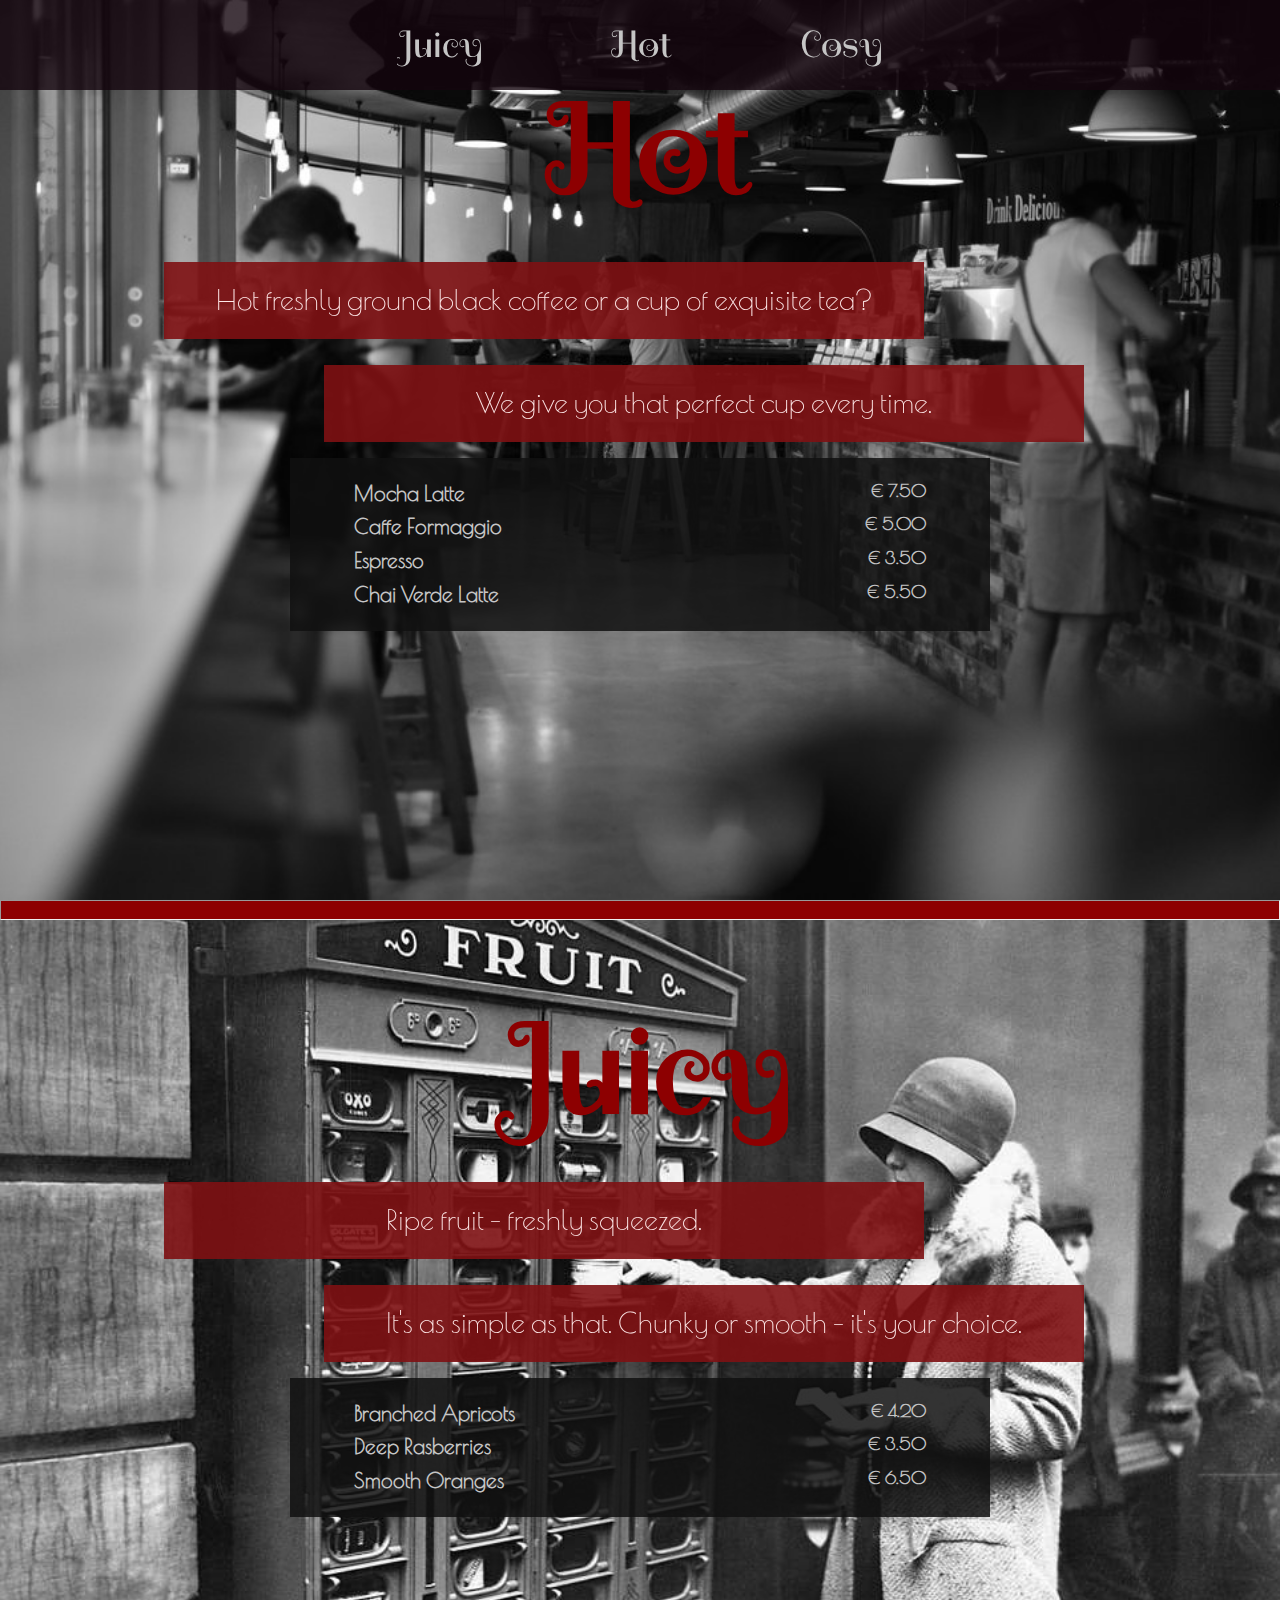
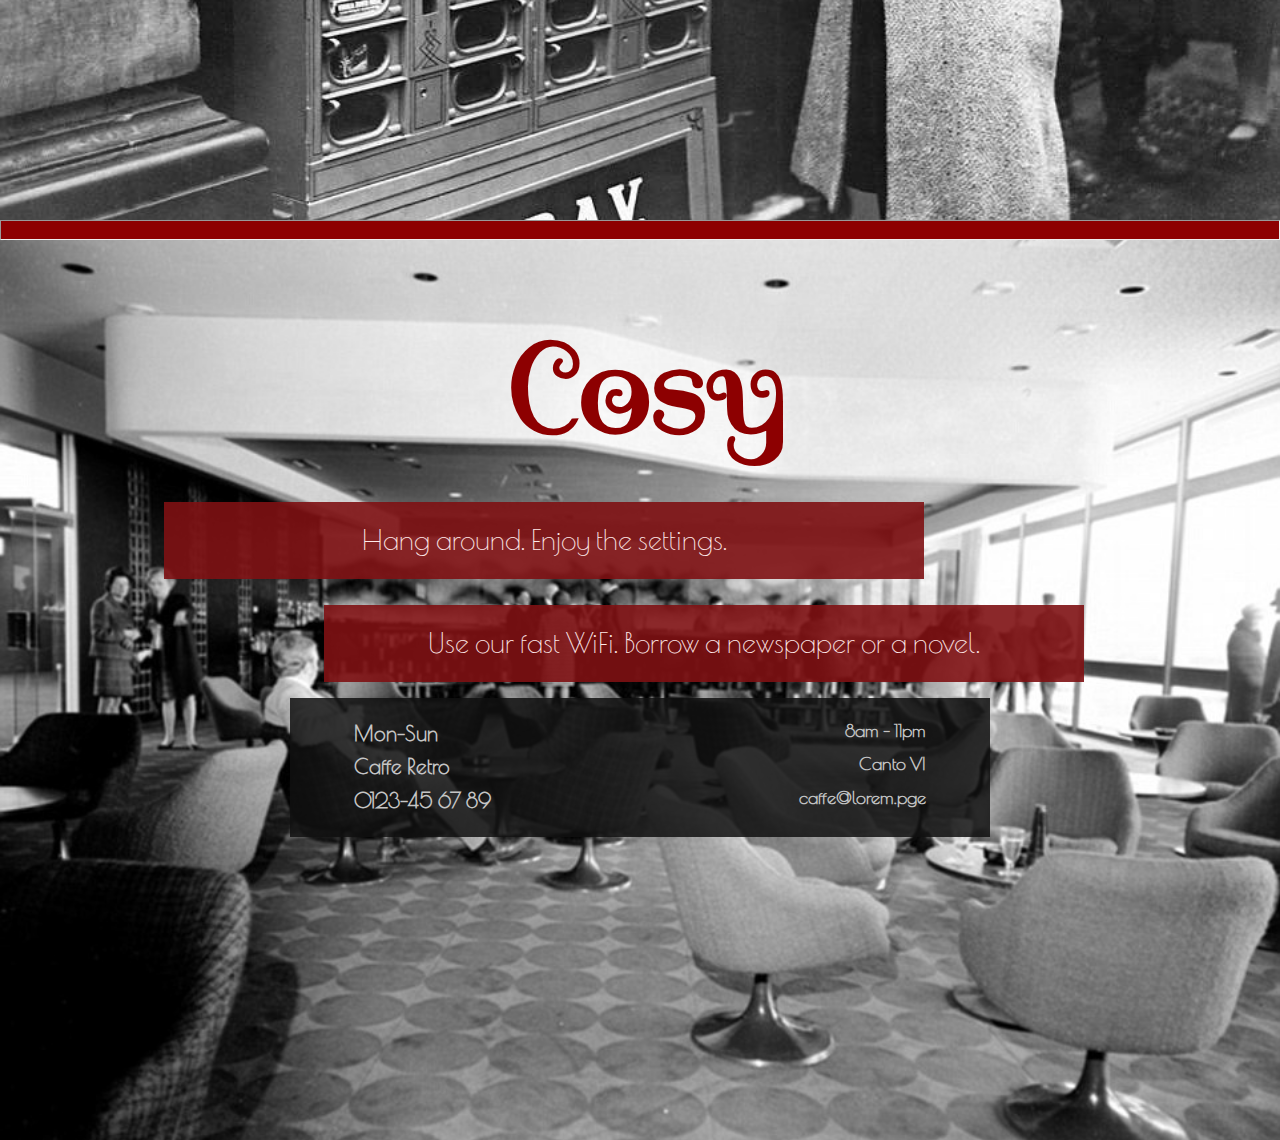
==== commit fb225281: "adding responsivitet media query" ====
--- a/index.html
+++ b/index.html
@@ -14,8 +14,8 @@
 <body>
   <header class="header">
     <nav class="nav">
+      <a class="link" href="#juicy">Juicy</a>
       <a class="link" href="#hot">Hot</a>
-      <a class="link" href="#juicy">Juicy</a>
       <a class="link" href="#cosy">Cosy</a>
     </nav>
   </header>
--- a/index.css
+++ b/index.css
@@ -1,7 +1,7 @@
 :root {
   --nav-bg-color: hwb(324 2% 92% / 0.8);
   --list-bg-color: rgba(17, 17, 17, 0.85);
-  --lis-color: #b8b8b8;
+  --list-color: #b8b8b8;
   --title-color: #8d0001;
   --text-color: #c5c5c5;
   --font-Poiret: 'Poiret One', sans-serif;
@@ -18,11 +18,14 @@
 }
 body {
   line-height: 1.6;
-  margin: 0;
-  padding: 0;
+  /* margin: 0;
+  padding: 0; */
   background: #f4f4f4;
   font-family: var(--font-Poiret);
 }
+/* [class*='para'] {
+  background: yellow;
+} */
 .header {
   display: flex;
   flex-wrap: wrap;
@@ -67,6 +70,9 @@
   /* zoom: 1.4; */
 }
 .container-title {
+  /* 
+  --title-color: green;  local variable will override global 
+  */
   color: var(--title-color);
   align-self: center;
   font-size: 8rem;
@@ -103,8 +109,9 @@
   margin-block: 0.6rem 1rem;
   right: 6rem;
 }
+
 .para-container :last-child {
-  width: 750px;
+  width: 760px;
   left: 4rem;
 }
 
@@ -138,16 +145,29 @@
 }
 
 @media (max-width: 950px) {
+  .nav .header {
+    width: 100%;
+  }
+  .nav {
+    gap: 2rem;
+  }
   .para-container {
-    margin-inline: 1rem;
+    /* margin-inline: 5rem; */
+
+    display: flex;
+    flex-direction: row;
+    justify-content: center;
+  }
+  .para-container {
+    /* margin-inline: 1rem; */
     width: 100%;
   }
   .para-container p {
     text-align: center;
     padding-inline: 0.8rem;
     font-size: 19px;
-    width: 600px;
-    margin-inline: 2rem;
+    width: 80%;
+    /* margin-inline: 2rem; */
 
     align-items: center;
   }
@@ -155,7 +175,7 @@
     display: none;
   }
   .list-container {
-    width: 85%;
+    width: 80%;
     margin-top: 0.3rem;
     padding: 0.5rem 1rem;
     padding-bottom: 1rem;
@@ -171,22 +191,25 @@
     font-size: 4rem;
     margin-top: 6rem;
   }
-  .para-container {
-    margin-inline: 5rem;
-
-    display: flex;
-    flex-direction: row;
-    justify-content: center;
-  }
-  .nav .header {
-    width: 100%;
-  }
-  .nav {
-    gap: 2rem;
+
+  .container-wrapper {
+    /* margin-top: 0.2rem; */
+    width: 100%;
+  }
+  .para-container p {
+    position: unset;
+    font-size: medium;
   }
 }
 @media (max-width: 450px) {
   .container-wrapper {
-    margin-top: 4rem;
-  }
-}
+    /* margin-top: 0.2rem; */
+    width: 100%;
+  }
+  .para-container p {
+    position: unset;
+  }
+  .article {
+    font-size: 16px;
+  }
+}
